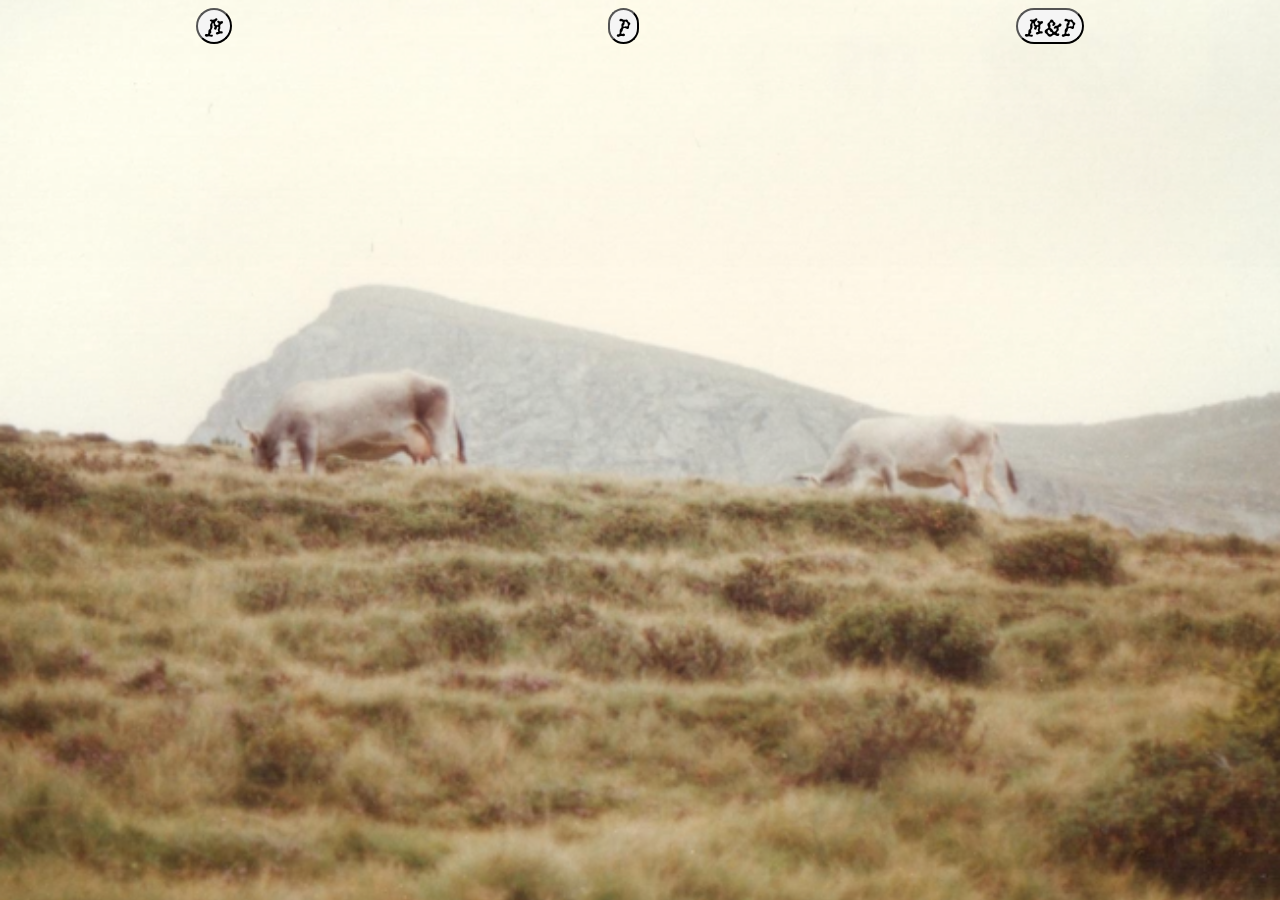
==== entry10/index.html @ 50dbf7f6 "entry 10" ====
<!DOCTYPE html>

<html lang="en">
    <head>
    <meta charset="utf-8">
    <meta name="viewport" content="width=device-width, initial-scale=1">
  <link rel="stylesheet" type="text/css" href="Entry10.css">
  <link rel="icon" type="image/png" href="homeimages/favicon.png">
<link rel="apple-touch-icon" href="homeimages/favicon.png">
  <title>Does Your House Have Lions?</title>
    </head>
<div class="buttons">
  <button class="m">M</button>
  <button class="p">P</button>
  <button class="mp">M&P</button>
</div>

    <div class="mom">
        <img src="images/mom.png" alt="">
        <img src="images/mom2.png" alt="">
        <img src="images/mom3.png" alt="">
        <img src="images/mom4.png" alt="">
        <img src="images/mom5.png" alt="">
        <img src="images/img6.png" alt="">

    </div>

    <div class="dad">
        <img src="images/dad.png" alt="">
        <img src="images/dad2.png" alt="">
        <img src="images/dad3.png" alt="">
        <img src="images/dad4.png" alt="">
        <img src="images/dad6.png" alt="">
        <img src="images/dad7.png" alt="">
    </div>

    <div class="momdad">
        <img src="images/momdad3.png" alt="">
        <img src="images/momdad4.png" alt="">
        <img src="images/momdad5.png" alt="">
    </div>








        <script src="ten.js" type="text/javascript"></script>
    </body>
    <!-- <footer>
        <div class="footer">
          <a href="../entry_7/index.html">
            <svg width="22" height="22" viewBox="0 0 64 64" fill="none" xmlns="http://www.w3.org/2000/svg">
              <circle id="Ellipse 2" cx="32" cy="32" r="32" fill="red"/>
              </svg>
          </a>
         <a href="../index.html"><svg width="22" height="22" viewBox="0 0 64 64" fill="none" xmlns="http://www.w3.org/2000/svg">
          <circle id="Ellipse 2" cx="32" cy="32" r="32" fill="red"/>
          </svg></a>
          <a href="../entry_9/index.html">
            <svg width="22" height="22" viewBox="0 0 64 64" fill="none" xmlns="http://www.w3.org/2000/svg">
              <circle id="Ellipse 2" cx="32" cy="32" r="32" fill="red"/>
              </svg>
          </a>
        </div>
      </footer> -->
      
</html>
---- entry10/Entry10.css ----
html{
    background: url(images/bk2.png);
    background-repeat: no-repeat;
    background-size: cover;
}

img{
    position:absolute;
    height: auto;
    mix-blend-mode: multiply;
}
    .mom :first-child{
        left: 2vw;
        top: 15vh;
        width: 22vw;
    }

    .mom :nth-child(2){
        left: 17vw;
        top: 28vh;
        width: 10vw;
        z-index: 99;
    }

    .mom :nth-child(3){
        left: 10vw;
        top: 45vh;
        width: 21vw;
    }

    .mom :nth-child(4){
        left: 25vw;
        top: 38vh;
        width: 15vw;
        z-index: 98;
        
    }

    .mom :nth-child(5){
        left: 20vw;
        top: 10vh;
        width: 30vw;
    }
    
    .mom :nth-child(6){
        left: 29vw;
        top: 45vh;
        width: 25vw;
    }


    .mom{
        opacity: 0;;
    }

    .momshow{
        opacity: 1;
    }


    .dad :first-child{
        left: 56vw;
        top: 18vh;
        width: 20vw;
        z-index: 97;
        opacity: 82%;
    }

    .dad :nth-child(2){
        left: 70vw;
        top: 35vh;
        width: 15vw;
        z-index: 98;
    }

    .dad :nth-child(3){
        left: 60vw;
        top: 50vh;
        width: 15vw;
        z-index: 99;
    }
    
    .dad :nth-child(4){
        left: 75vw;
        top: 10vh;
        width: 20vw;
        z-index: 90;
    }

    .dad :nth-child(5){
        left: 73vw;
        top: 60vh;
        width: 22vw;
    }

    .dad :nth-child(6){
        left: 83vw;
        top: 45vh;
        width: 15vw;
        z-index: 95;
    }

    .dad{
        opacity: 0;
    }
    .dadshow{
        opacity: 1;
    }
    
    .momdad :first-child{
        width: 25vw;
        left: 50vw;
        top: 20vh;
        mix-blend-mode: normal;
    }
    .momdad :nth-child(2){
        width: 30vw;
        left: 26vw;
        top: 60vh;
        mix-blend-mode: normal;
    }

    .momdad :nth-child(3){
        width: 25vw;
        left: 28vw;
        top: 15vh;
        mix-blend-mode: normal;

    }

    .momdad{
        opacity: 0;
    }
     
    .momdadshow{
        opacity: 1;
    }

    
/* buttons styling */

.buttons{
    display: flex;
    flex-direction: row;
    justify-content: space-around;
}


@font-face{
    src: url(../entry_3/PicNic-Regular.otf);
    font-family: 'picnic';
}


button{
    font-family: 'picnic';
    font-weight: 400;
    font-size: 25px;
    border-radius: 30px;
    background-color: whitesmoke;

}
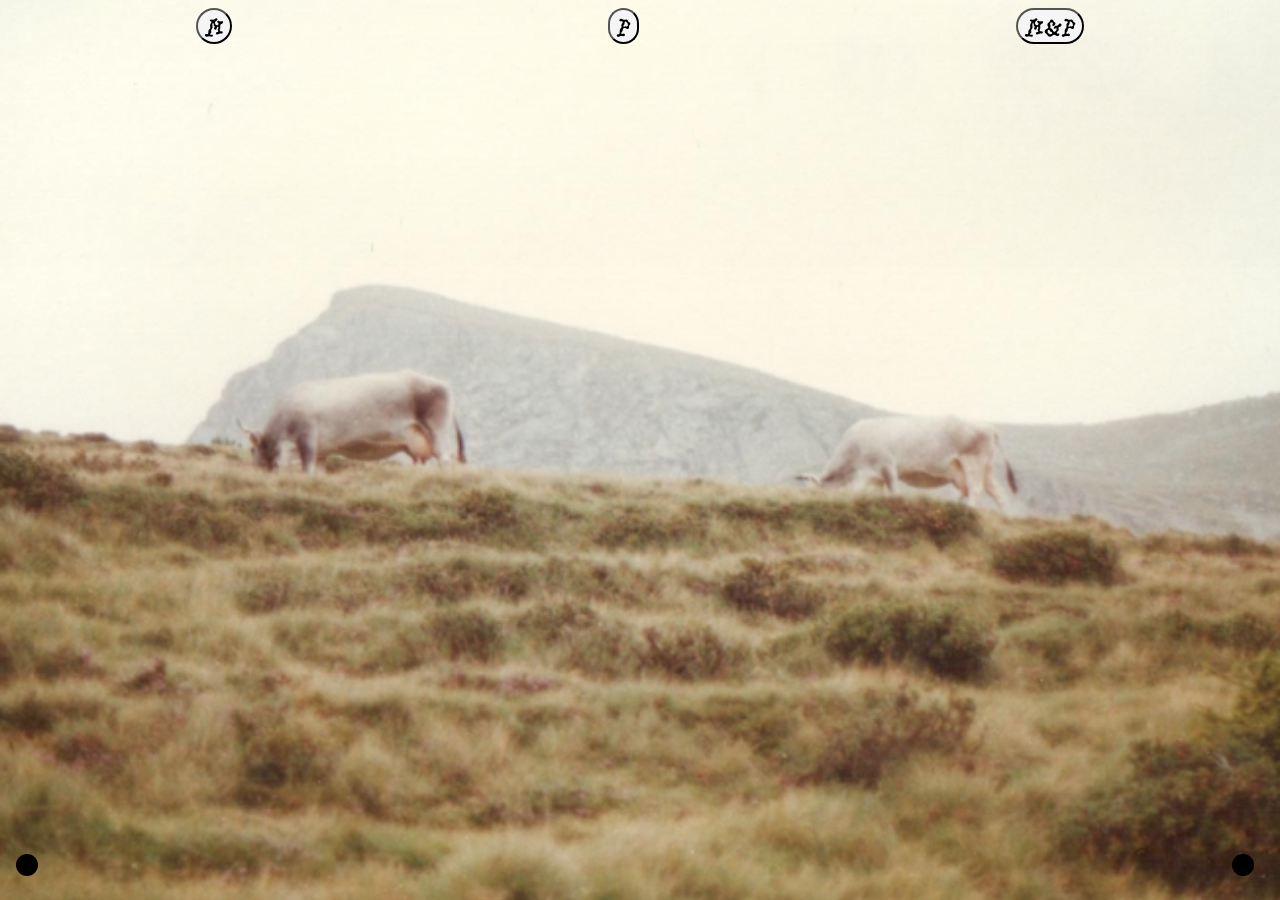
==== commit e00708ef: "index fixed" ====
--- a/entry10/index.html
+++ b/entry10/index.html
@@ -49,22 +49,11 @@
 
         <script src="ten.js" type="text/javascript"></script>
     </body>
-    <!-- <footer>
-        <div class="footer">
-          <a href="../entry_7/index.html">
-            <svg width="22" height="22" viewBox="0 0 64 64" fill="none" xmlns="http://www.w3.org/2000/svg">
-              <circle id="Ellipse 2" cx="32" cy="32" r="32" fill="red"/>
-              </svg>
-          </a>
-         <a href="../index.html"><svg width="22" height="22" viewBox="0 0 64 64" fill="none" xmlns="http://www.w3.org/2000/svg">
-          <circle id="Ellipse 2" cx="32" cy="32" r="32" fill="red"/>
-          </svg></a>
-          <a href="../entry_9/index.html">
-            <svg width="22" height="22" viewBox="0 0 64 64" fill="none" xmlns="http://www.w3.org/2000/svg">
-              <circle id="Ellipse 2" cx="32" cy="32" r="32" fill="red"/>
-              </svg>
-          </a>
-        </div>
-      </footer> -->
+    <footer>
+      <div class="footer">
+       <a href="../entry_9/index.html"><img class="svg" src="../homeimages/footeroop.svg" alt="" height="22" width="22"></a>
+        <a href="../index.html"><img class="svg" src="../homeimages/footeroop.svg" height="22"  width="22"></a>
+      </div>
+  </footer>
       
 </html>--- a/entry10/Entry10.css
+++ b/entry10/Entry10.css
@@ -159,4 +159,22 @@
     border-radius: 30px;
     background-color: whitesmoke;
 
-}+}
+
+/* footer */
+
+.footer{
+    left: 0;
+    position: relative;
+    margin-left: .5em;
+    margin-right: .5em;
+    margin-top: 90vh;
+    margin-bottom: 2em;
+    display: flex;
+    flex-direction: row;
+    justify-content: space-between;
+    z-index: 3;
+    width: 95vw;
+    
+}
+
